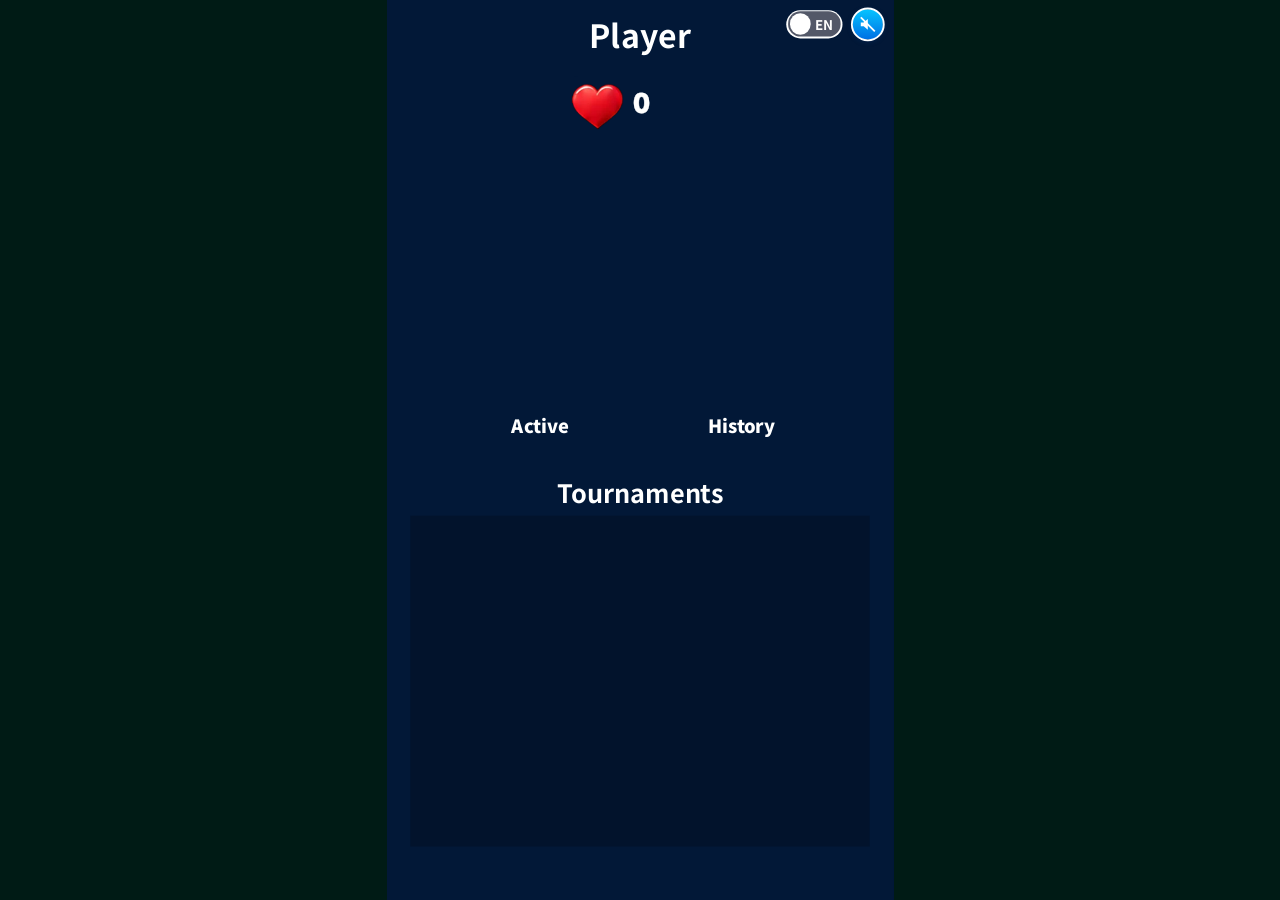
==== index.html @ b1dc9c46 "Build v1 (production) part 1: pages, GameBull shell, client modules and styles" ====
<!doctype html>
<!-- Klondike Solitaire, GameBull web build (portrait). This page is the host-facing shell:
     - the loading page (Unity IdeofuzionBridge template behaviour, playbook section 7): baked blurred key art,
       spinner, tenant icon from /context (gameLogoUrl, then gameBannerUrl) with the 4 s / 30 s clocks;
     - a 9:16 frame (full screen on a phone, a centred portrait column on a wide screen, like the Unity letterbox)
       that runs the game (app.html) with the same launch URL. -->
<html lang="ja">
<head>
<meta charset="utf-8">
<meta name="viewport" content="width=device-width, initial-scale=1, maximum-scale=1, user-scalable=no, viewport-fit=cover">
<title>Klondike Solitaire | スコアチャレンジ</title>
<link rel="icon" type="image/png" href="./gb/favicon-BICbbgGI.png">
  <script type="module" crossorigin src="./gb/index-BOYN9P2W.js"></script>
  <link rel="modulepreload" crossorigin href="./gb/nozoom-BFloxB_D.js">
  <link rel="stylesheet" crossorigin href="./gb/index-BftPcVlE.css">
</head>
<body>
<iframe id="gb-frame" title="Klondike Solitaire" allow="autoplay; fullscreen; clipboard-write"></iframe>
<div id="gb-loading">
  <div id="unity-loading-bar">
    <div id="unity-logo"><div id="gb-tenant-logo"></div><div id="gb-spinner"></div></div>
    <div id="unity-progress-bar-empty"><div id="unity-progress-bar-full"></div></div>
    <div id="unity-progress-percent">0%</div>
  </div>
</div>
</body>
</html>
---- gb/index-BftPcVlE.css ----
html,body{touch-action:pan-x pan-y;background:#001b15;height:100%;margin:0;padding:0;overflow:hidden}#gb-frame{width:540px;height:960px;transform:translate(-50%, -50%) scale(var(--gb-s,1));transform-origin:50%;background:#001b15;border:0;display:block;position:fixed;top:50%;left:50%}#gb-loading{z-index:1200;touch-action:none;-webkit-user-select:none;user-select:none;background:#001b15 url(./loading-bg-COeEZmoo.jpg) 50%/cover no-repeat;position:fixed;inset:0}#unity-loading-bar{text-align:center;position:absolute;top:50%;left:50%;transform:translate(-50%,-50%)}#unity-logo{background:0 0;width:180px;height:180px;margin:0 auto 12px;position:relative}#unity-logo.gb-fallback{background:url(./game-icon-CEYORX_l.jpg) 50%/contain no-repeat;border-radius:28px}#gb-tenant-logo{opacity:0;background-position:50%;background-repeat:no-repeat;background-size:contain;transition:opacity .25s;position:absolute;inset:0}#gb-tenant-logo.gb-ready{opacity:1}#gb-spinner{border:4px solid #ffffff2e;border-top-color:#e3c382;border-radius:50%;width:44px;height:44px;margin:-22px 0 0 -22px;animation:.8s linear infinite gb-spin;position:absolute;top:50%;left:50%}@keyframes gb-spin{to{transform:rotate(360deg)}}@media (prefers-reduced-motion:reduce){#gb-spinner{animation-duration:3s}}#unity-progress-bar-empty{background:#d9d9d9;border-radius:9px;width:300px;height:18px;margin:12px auto 0;overflow:hidden}#unity-progress-bar-full{background:#c9a75e;border-radius:9px;width:0%;height:100%;transition:width .1s}#unity-progress-percent{color:#f2f2f2;margin-top:6px;font:14px arial,sans-serif}
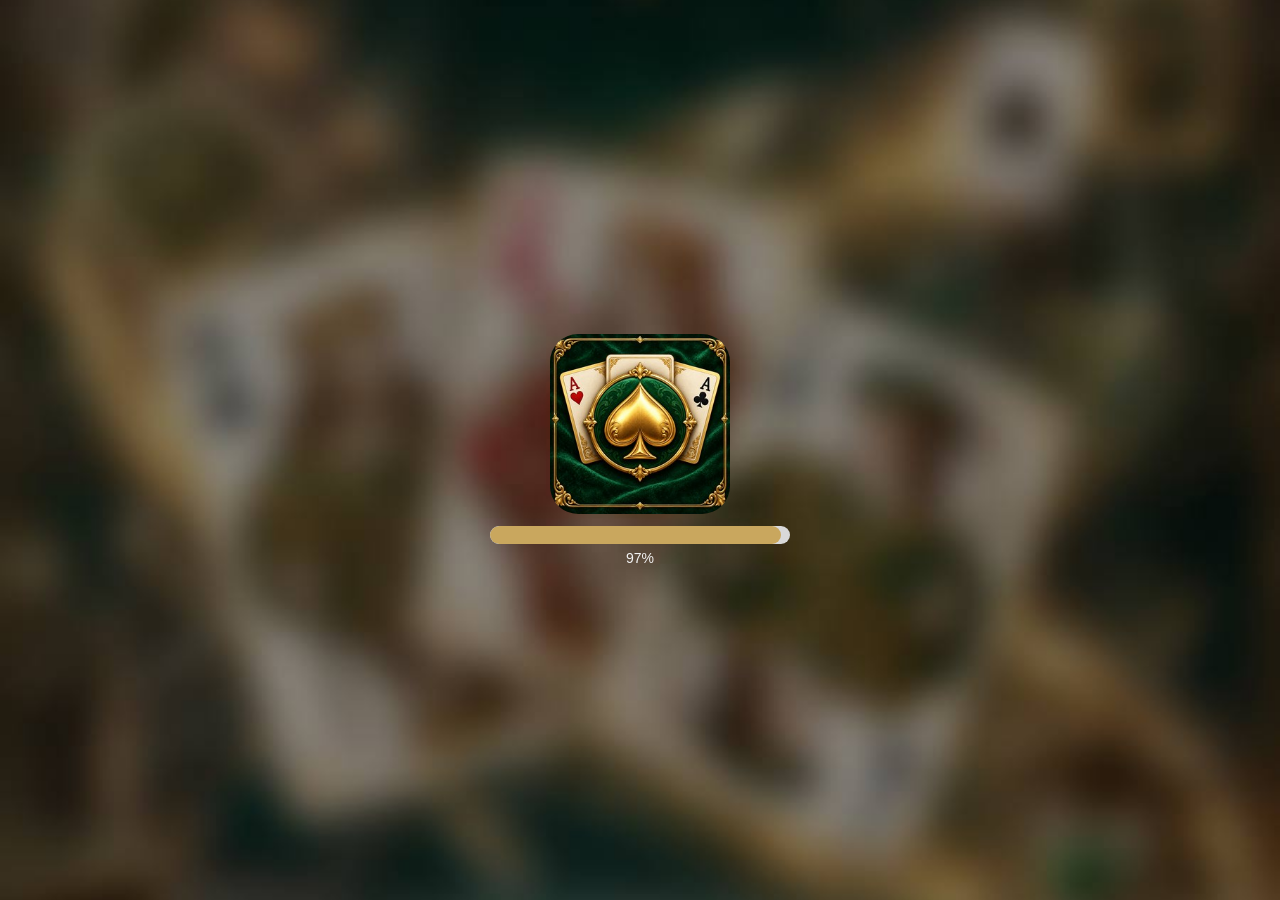
==== commit 7e9a2537: "Build v5 (production): client 2026-10-18 v2 responsive display, full-page frame, sound button fit, s" ====
--- a/index.html
+++ b/index.html
@@ -2,8 +2,8 @@
 <!-- Klondike Solitaire, GameBull web build (portrait). This page is the host-facing shell:
      - the loading page (Unity IdeofuzionBridge template behaviour, playbook section 7): baked blurred key art,
        spinner, tenant icon from /context (gameLogoUrl, then gameBannerUrl) with the 4 s / 30 s clocks;
-     - a 9:16 frame (full screen on a phone, a centred portrait column on a wide screen, like the Unity letterbox)
-       that runs the game (app.html) with the same launch URL. -->
+     - a frame filling the whole page (full width and height, safe areas excepted; no fixed size or scale, as the
+       client's 2026-10-18 v2 asks) that runs the game (app.html) with the same launch URL. -->
 <html lang="ja">
 <head>
 <meta charset="utf-8">
@@ -11,9 +11,9 @@
 <title>Klondike Solitaire | スコアチャレンジ</title>
 <link rel="icon" type="image/png" href="./gb/favicon-BICbbgGI.png"> 
-  <script type="module" crossorigin src="./gb/index-BOYN9P2W.js"></script>
+  <script type="module" crossorigin src="./gb/index-BNLSGrm-.js"></script>
   <link rel="modulepreload" crossorigin href="./gb/nozoom-BFloxB_D.js">
-  <link rel="stylesheet" crossorigin href="./gb/index-BftPcVlE.css">
+  <link rel="stylesheet" crossorigin href="./gb/index-DofCrAtu.css">
 </head>
 <body>
 <iframe id="gb-frame" title="Klondike Solitaire" allow="autoplay; fullscreen; clipboard-write"></iframe>
--- a/gb/index-DofCrAtu.css
+++ b/gb/index-DofCrAtu.css
@@ -0,0 +1 @@
+html,body{touch-action:pan-x pan-y;background:#001b15;width:100%;height:100%;margin:0;padding:0;overflow:hidden}#gb-frame{top:env(safe-area-inset-top,0px);right:env(safe-area-inset-right,0px);bottom:env(safe-area-inset-bottom,0px);left:env(safe-area-inset-left,0px);width:calc(100% - env(safe-area-inset-left,0px) - env(safe-area-inset-right,0px));height:calc(100% - env(safe-area-inset-top,0px) - env(safe-area-inset-bottom,0px));background:#001b15;border:0;display:block;position:fixed}#gb-loading{z-index:1200;touch-action:none;-webkit-user-select:none;user-select:none;background:#001b15 url(./loading-bg-COeEZmoo.jpg) 50%/cover no-repeat;position:fixed;inset:0}#unity-loading-bar{text-align:center;position:absolute;top:50%;left:50%;transform:translate(-50%,-50%)}#unity-logo{background:0 0;width:180px;height:180px;margin:0 auto 12px;position:relative}#unity-logo.gb-fallback{background:url(./game-icon-CEYORX_l.jpg) 50%/contain no-repeat;border-radius:28px}#gb-tenant-logo{opacity:0;background-position:50%;background-repeat:no-repeat;background-size:contain;transition:opacity .25s;position:absolute;inset:0}#gb-tenant-logo.gb-ready{opacity:1}#gb-spinner{border:4px solid #ffffff2e;border-top-color:#e3c382;border-radius:50%;width:44px;height:44px;margin:-22px 0 0 -22px;animation:.8s linear infinite gb-spin;position:absolute;top:50%;left:50%}@keyframes gb-spin{to{transform:rotate(360deg)}}@media (prefers-reduced-motion:reduce){#gb-spinner{animation-duration:3s}}#unity-progress-bar-empty{background:#d9d9d9;border-radius:9px;width:300px;height:18px;margin:12px auto 0;overflow:hidden}#unity-progress-bar-full{background:#c9a75e;border-radius:9px;width:0%;height:100%;transition:width .1s}#unity-progress-percent{color:#f2f2f2;margin-top:6px;font:14px arial,sans-serif}
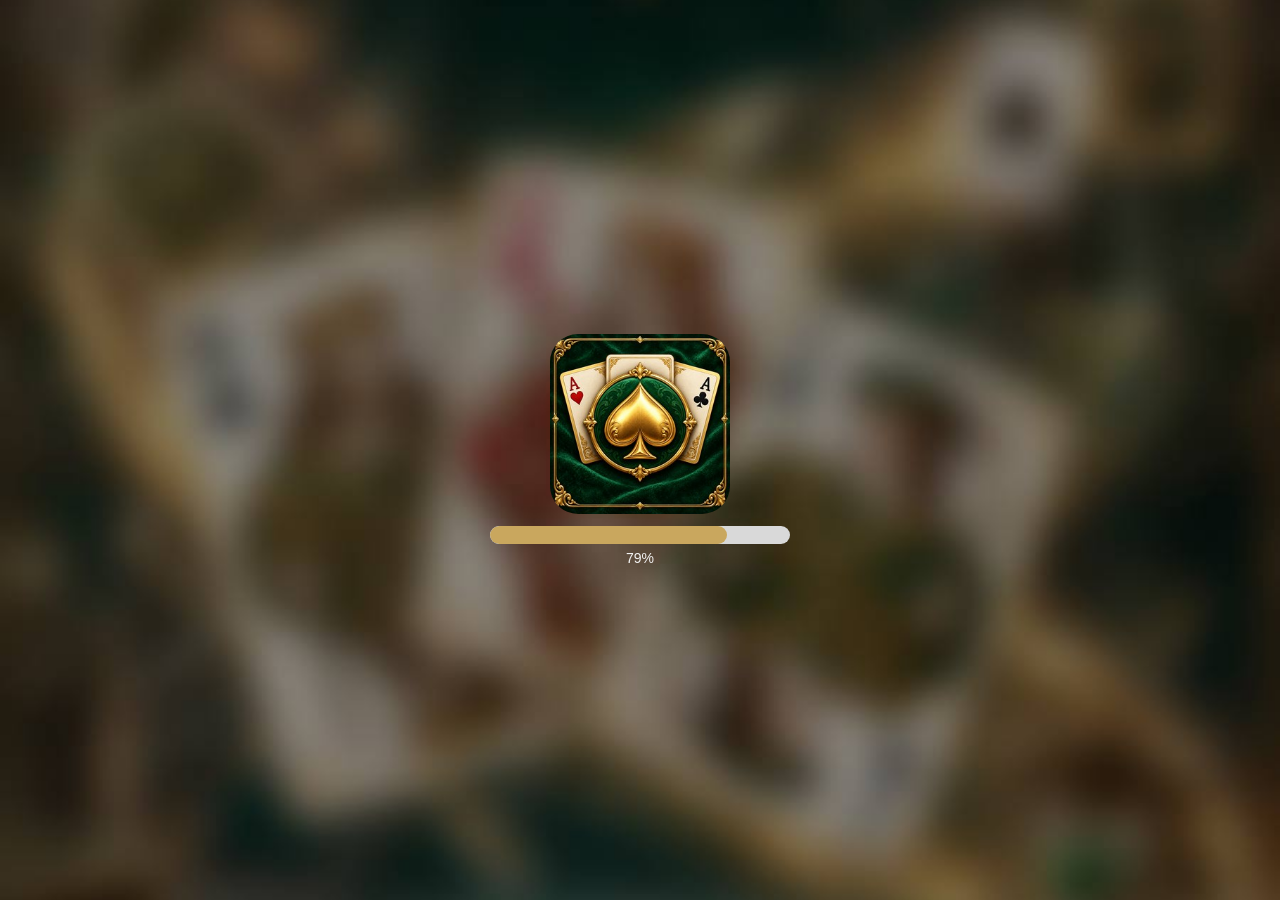
==== commit f4746f15: "Build v7 (production): 「TOPページへ」 closes the game in the GameBull app (host messages relayed by index" ====
--- a/index.html
+++ b/index.html
@@ -11,8 +11,8 @@
 <title>Klondike Solitaire | スコアチャレンジ</title>
 <link rel="icon" type="image/png" href="./gb/favicon-BICbbgGI.png"> 
-  <script type="module" crossorigin src="./gb/index-BNLSGrm-.js"></script>
-  <link rel="modulepreload" crossorigin href="./gb/nozoom-BFloxB_D.js">
+  <script type="module" crossorigin src="./gb/index-BpWNIAOS.js"></script>
+  <link rel="modulepreload" crossorigin href="./gb/invite-CPNrjAPx.js">
   <link rel="stylesheet" crossorigin href="./gb/index-DofCrAtu.css">
 </head>
 <body>
